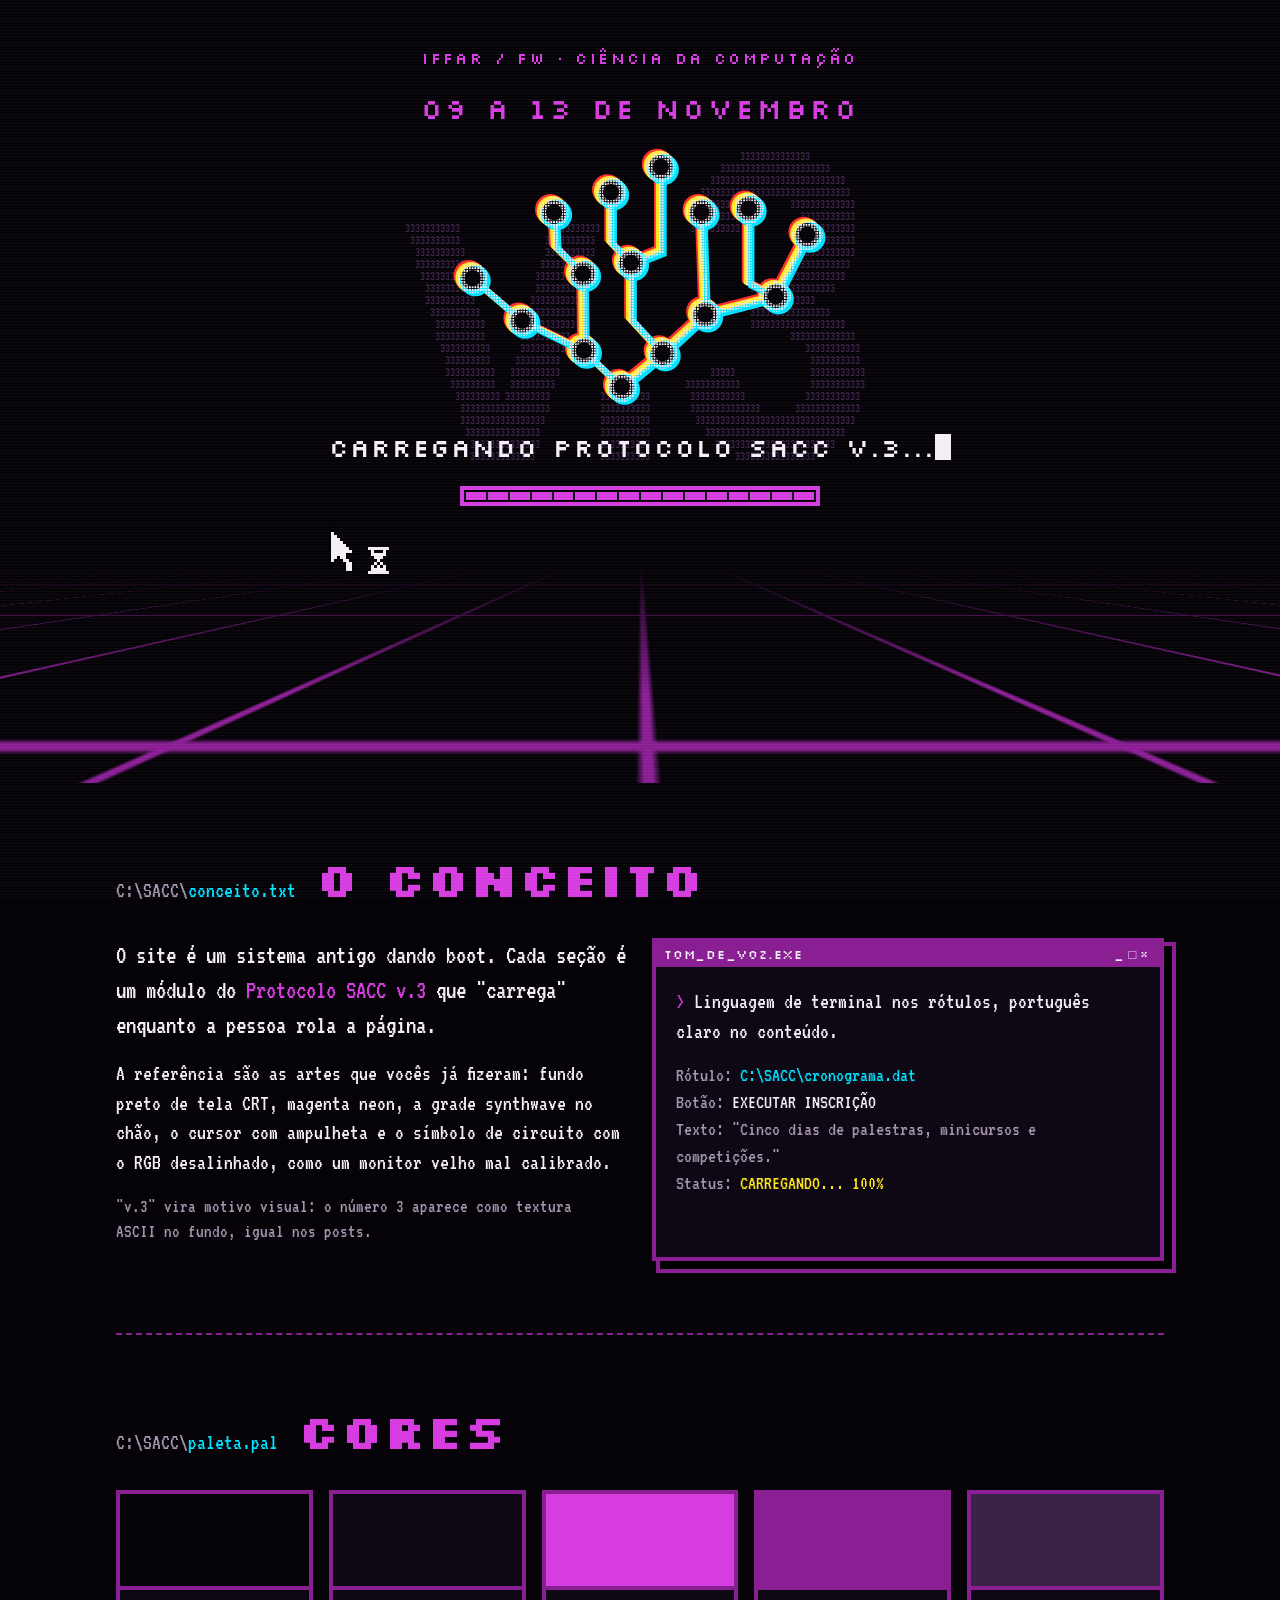
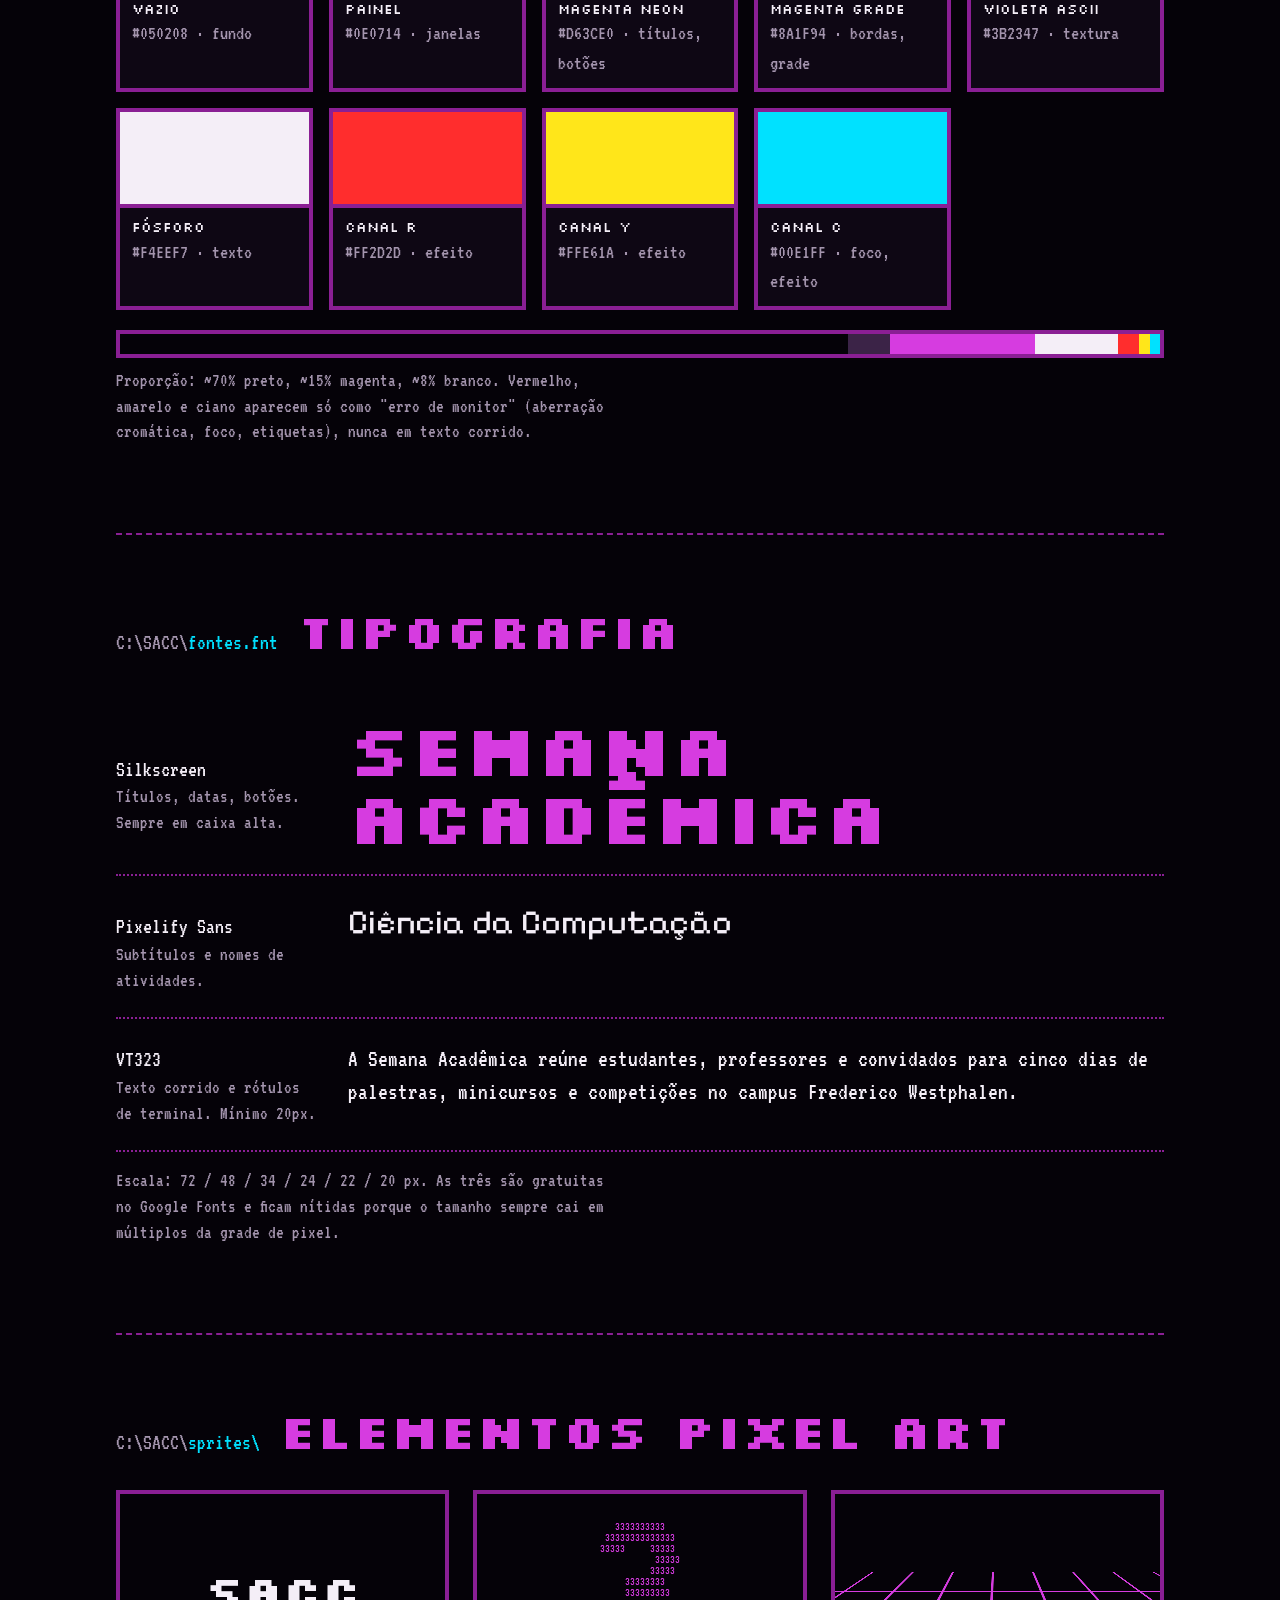
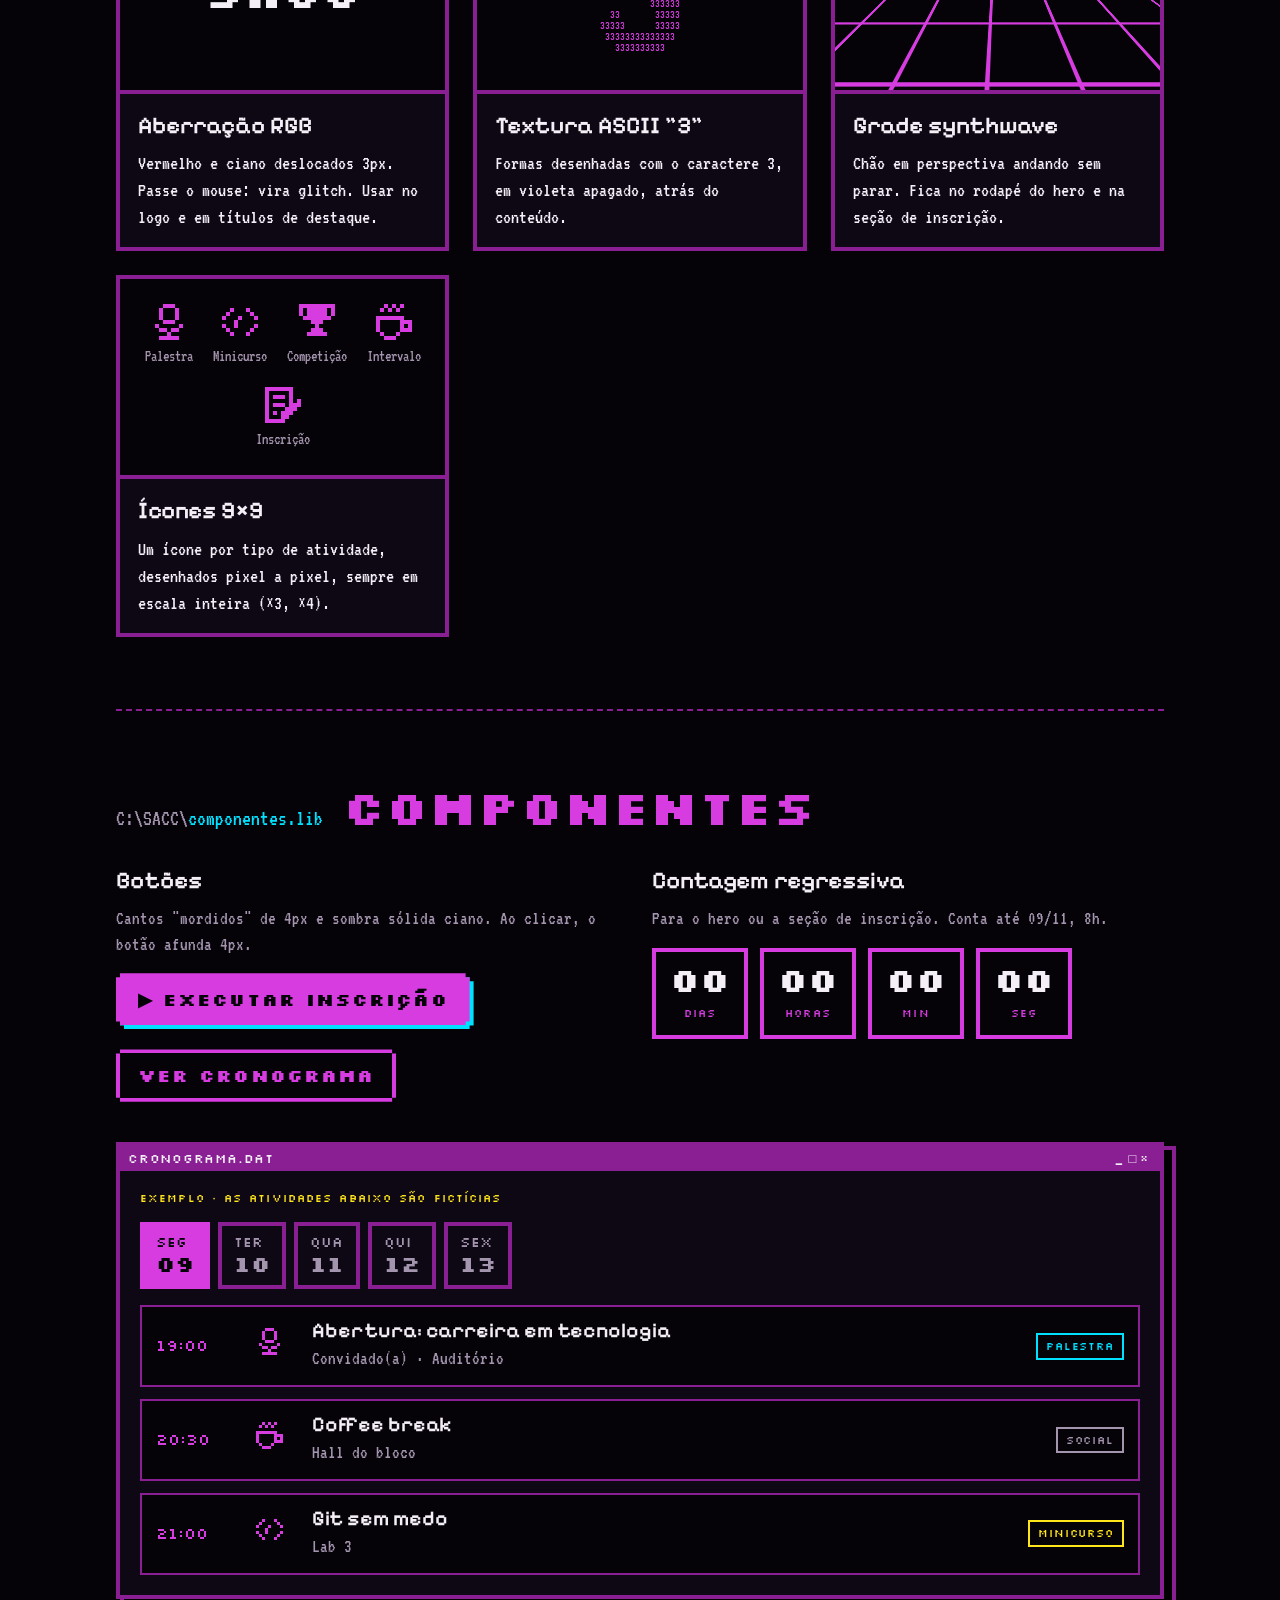
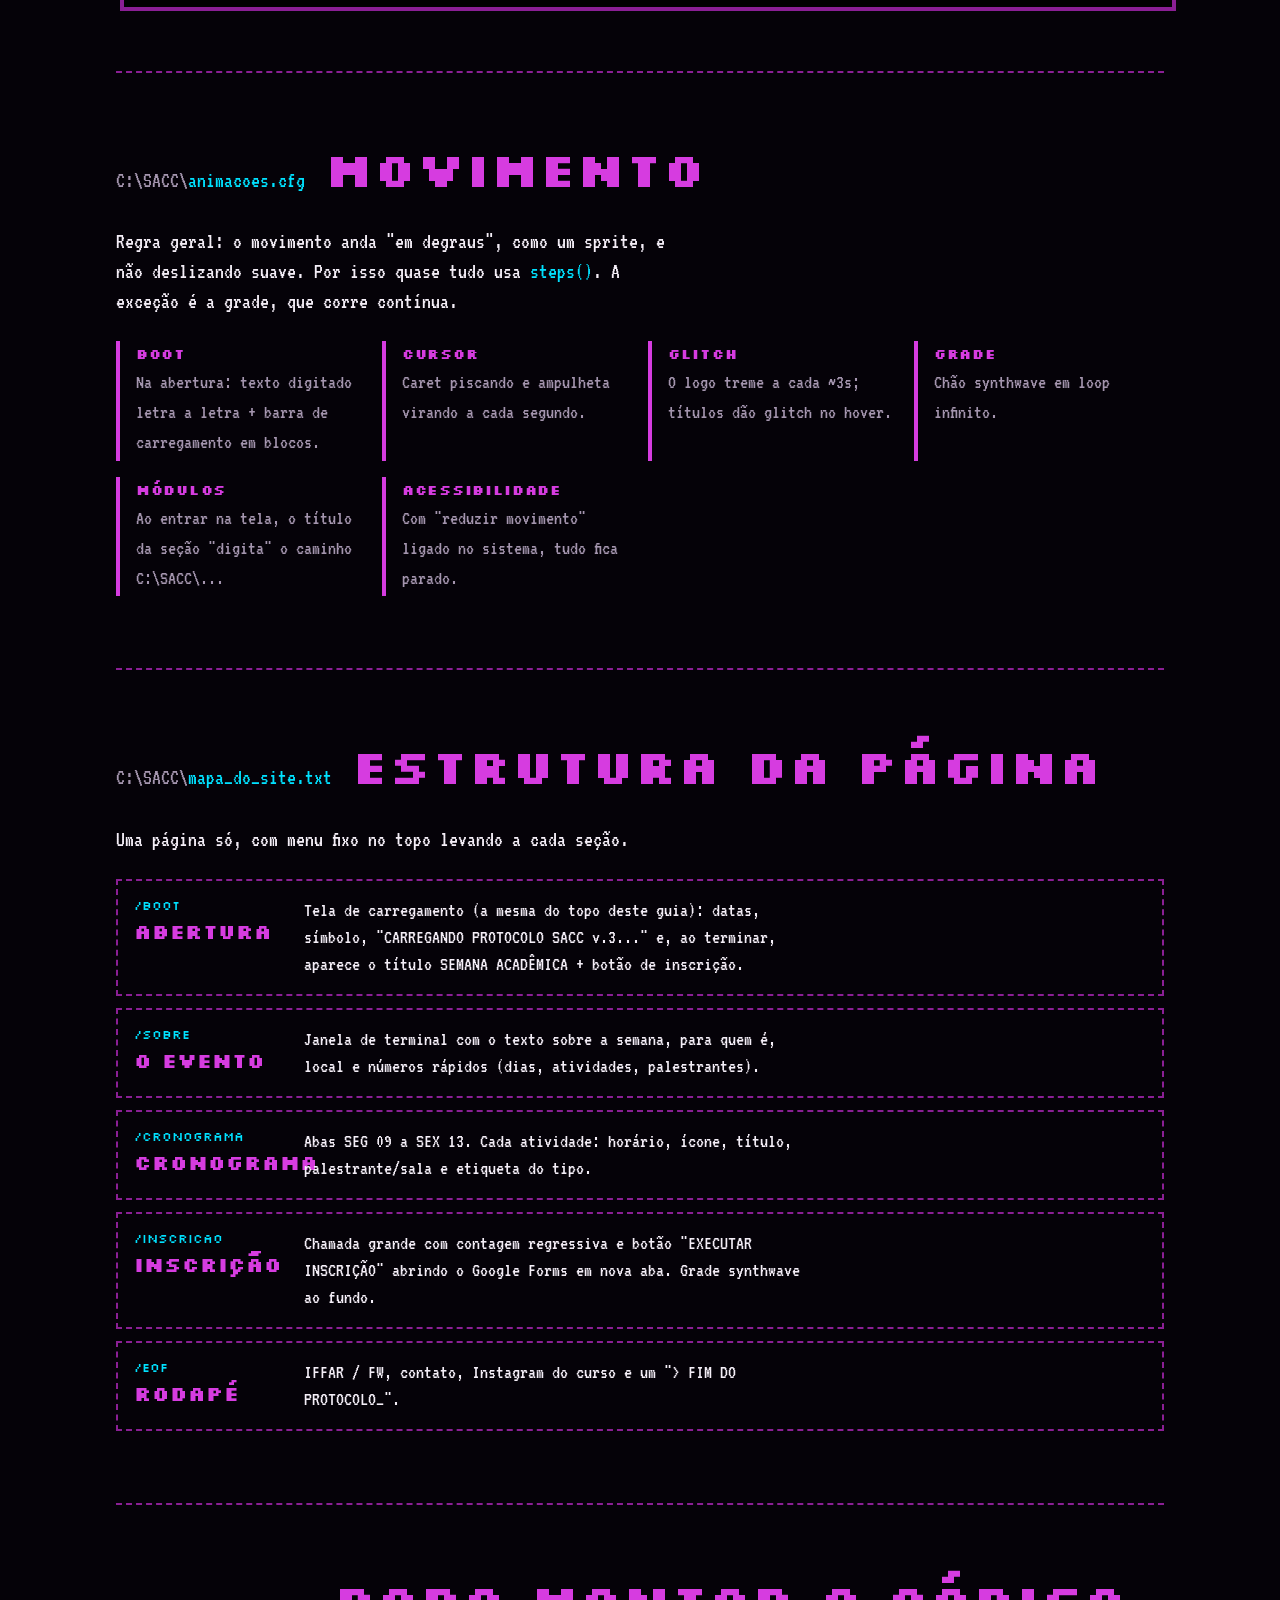
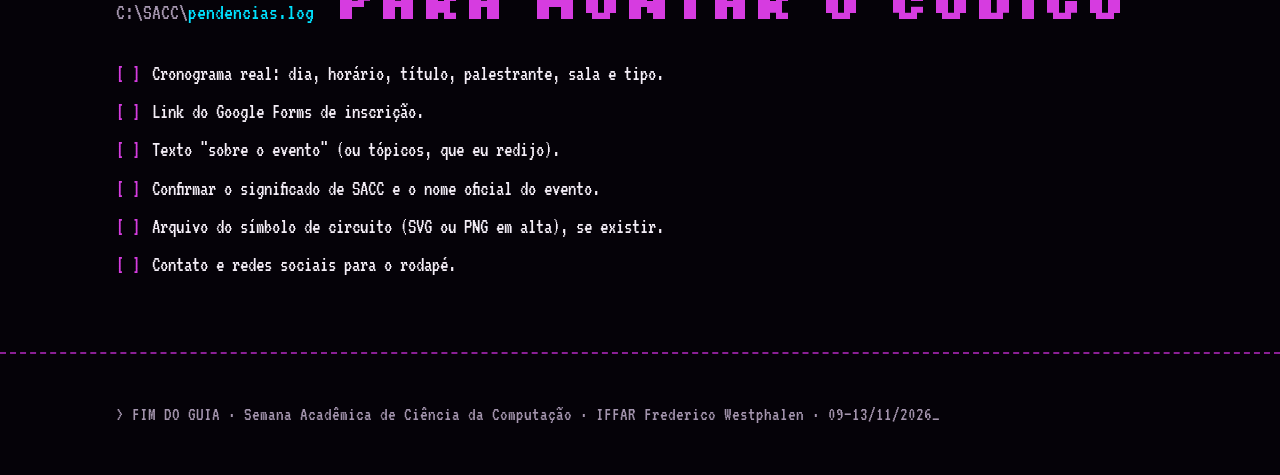
==== docs/identidade-visual.html @ bef2af43 "Adiciona guia de identidade visual e README" ====
<!doctype html>
<html lang="pt-BR">
<head>
<meta charset="utf-8">
<meta name="viewport" content="width=device-width, initial-scale=1, viewport-fit=cover">
<style>body{margin:0}</style>
<title>Identidade SACC v.3</title>
<meta name="claude:viewport-fit-sides" content="cover">
<link rel="preconnect" href="https://fonts.googleapis.com">
<link rel="preconnect" href="https://fonts.gstatic.com" crossorigin>
<link rel="stylesheet" href="https://fonts.googleapis.com/css2?family=Silkscreen:wght@400;700&family=Pixelify+Sans:wght@400;600&family=VT323&display=swap">
<style>
/* Layout: guia vertical em "módulos" de terminal; cada seção carrega como um arquivo do Protocolo SACC v.3. Tema único escuro (tela CRT). */
:root{
  --void:#050208;        /* fundo: preto com leve viés violeta */
  --panel:#0E0714;       /* superfície de janelas */
  --magenta:#D63CE0;     /* cor principal: títulos, datas, grade */
  --magenta-deep:#8A1F94;/* linhas da grade, bordas */
  --ascii:#3B2347;       /* textura de "3" ao fundo */
  --phosphor:#F4EEF7;    /* texto branco-fósforo */
  --muted:#A495AE;       /* texto secundário */
  --rgb-r:#FF2D2D; --rgb-y:#FFE61A; --rgb-c:#00E1FF; /* aberração cromática (só efeito, nunca texto) */
  --f-display:"Silkscreen", "Courier New", monospace;
  --f-sub:"Pixelify Sans", "Trebuchet MS", sans-serif;
  --f-body:"VT323", "Courier New", monospace;
  --px:4px;              /* unidade de pixel: todo espaçamento é múltiplo */
  color-scheme:dark;
}
*{box-sizing:border-box}
body{background:var(--void);color:var(--phosphor);font-family:var(--f-body);font-size:22px;line-height:1.35;overflow-x:hidden}
body::after{content:"";position:fixed;inset:0;pointer-events:none;z-index:50;
  background:repeating-linear-gradient(to bottom,rgba(255,255,255,.035) 0 1px,transparent 1px 3px)}
::selection{background:var(--magenta);color:var(--void)}
a{color:var(--magenta)}
:focus-visible{outline:var(--px) solid var(--rgb-c);outline-offset:var(--px)}
.wrap{max-width:1080px;margin:0 auto;padding-left:max(16px,env(safe-area-inset-left,0px));padding-right:max(16px,env(safe-area-inset-right,0px))}

/* ---------- HERO ---------- */
.hero{position:relative;overflow:hidden;min-height:620px;display:flex;flex-direction:column;align-items:center;justify-content:center;gap:20px;padding-block:48px 200px;text-align:center}
.ascii{position:absolute;inset:0;display:flex;align-items:center;justify-content:center;pointer-events:none;margin:0;
  font-family:var(--f-body);font-size:13px;line-height:12px;color:var(--ascii);white-space:pre;user-select:none;padding-bottom:120px}
.hero > *:not(.ascii):not(.grid){position:relative;z-index:2}
.eyebrow{font-family:var(--f-display);color:var(--magenta);letter-spacing:.12em;font-size:clamp(18px,3vw,28px);margin:0}
.where{font-family:var(--f-display);color:var(--magenta);font-size:16px;letter-spacing:.15em;margin:0}
.logo{width:min(380px,80vw);height:auto;overflow:visible}
.logo .c{animation:jitter 3.2s steps(1) infinite}
.loading{font-family:var(--f-display);font-size:clamp(16px,2.6vw,26px);letter-spacing:.04em;margin:0;min-height:1.4em}
.loading .caret{display:inline-block;width:.6em;height:1em;background:var(--phosphor);vertical-align:-.12em;animation:blink 1s steps(1) infinite}
.bar{width:min(360px,80vw);height:20px;border:var(--px) solid var(--magenta);padding:2px;display:flex;gap:2px}
.bar i{flex:1;background:var(--magenta);opacity:.15}
.bar i.on{opacity:1}
.cursor{position:absolute;right:22%;top:58%;z-index:3;display:flex;align-items:flex-end;gap:4px}
.cursor .hg{animation:flip 2s steps(1) infinite}
.grid{position:absolute;left:-50%;right:-50%;bottom:0;height:220px;z-index:1;perspective:260px;pointer-events:none;
  -webkit-mask:linear-gradient(to top,#000 40%,transparent);mask:linear-gradient(to top,#000 40%,transparent)}
.grid::before{content:"";position:absolute;inset:0 0 -60% 0;transform:rotateX(62deg);transform-origin:50% 0;
  background:
   linear-gradient(90deg,var(--magenta-deep) 2px,transparent 2px) 0 0/64px 64px,
   linear-gradient(0deg,var(--magenta-deep) 2px,transparent 2px) 0 0/64px 64px;
  animation:run 1.6s linear infinite}

@keyframes run{to{background-position:0 64px,0 64px}}
@keyframes blink{50%{opacity:0}}
@keyframes flip{50%{transform:rotate(180deg)}}
@keyframes jitter{0%,88%{transform:translate(0,0)}90%{transform:translate(-3px,1px)}93%{transform:translate(4px,-2px)}96%{transform:translate(-1px,0)}}

/* ---------- SEÇÕES ---------- */
section.mod{padding-block:72px;border-top:2px dashed var(--magenta-deep)}
.mod-head{display:flex;flex-wrap:wrap;align-items:baseline;gap:8px 20px;margin-bottom:32px}
.path{font-family:var(--f-body);color:var(--muted);font-size:22px}
.path b{color:var(--rgb-c);font-weight:400}
h2{font-family:var(--f-display);font-weight:700;color:var(--magenta);font-size:clamp(28px,5vw,48px);line-height:1;margin:0;text-wrap:balance;letter-spacing:.02em}
h3{font-family:var(--f-sub);font-weight:600;font-size:24px;margin:0 0 8px}
p{margin:0 0 16px;max-width:62ch}
.lead{font-size:26px;color:var(--phosphor)}
.small{font-size:19px;color:var(--muted)}
.cols{display:grid;grid-template-columns:repeat(auto-fit,minmax(min(100%,300px),1fr));gap:24px}
.cols > *{min-width:0}

/* janela pixel */
.win{background:var(--panel);border:var(--px) solid var(--magenta-deep);box-shadow:8px 8px 0 0 #000, 8px 8px 0 var(--px) var(--magenta-deep)}
.win-bar{display:flex;justify-content:space-between;align-items:center;gap:8px;background:var(--magenta-deep);color:var(--phosphor);
  font-family:var(--f-display);font-size:13px;padding:4px 8px;letter-spacing:.06em}
.win-bar span:last-child{letter-spacing:.3em}
.win-body{padding:20px}

/* paleta */
.swatches{display:grid;grid-template-columns:repeat(auto-fill,minmax(min(100%,190px),1fr));gap:16px}
.sw{border:var(--px) solid var(--magenta-deep);background:var(--panel)}
.sw .chip{height:96px;border-bottom:var(--px) solid var(--magenta-deep)}
.sw div:last-child{padding:10px 12px}
.sw b{display:block;font-family:var(--f-display);font-weight:400;font-size:14px}
.sw code{font-family:var(--f-body);font-size:20px;color:var(--muted)}
.ratio{display:flex;height:28px;margin-top:20px;border:var(--px) solid var(--magenta-deep)}

/* tipografia */
.type-row{display:grid;grid-template-columns:200px 1fr;gap:16px 32px;padding-block:24px;border-bottom:2px dotted var(--magenta-deep);align-items:baseline}
.type-row:last-child{border-bottom:0}
.type-row > div{min-width:0}
.type-meta{font-size:19px;color:var(--muted)}
.type-meta b{display:block;color:var(--phosphor);font-weight:400;font-size:22px}
.s-display{font-family:var(--f-display);font-weight:700;color:var(--magenta);font-size:clamp(34px,7vw,72px);line-height:.95;overflow-wrap:anywhere}
.s-sub{font-family:var(--f-sub);font-size:clamp(24px,3.4vw,34px)}
.s-body{font-family:var(--f-body);font-size:24px}

/* elementos */
.el-grid{display:grid;grid-template-columns:repeat(auto-fit,minmax(min(100%,300px),1fr));gap:24px}
.el{background:var(--panel);border:var(--px) solid var(--magenta-deep);display:flex;flex-direction:column;min-width:0}
.el .stage{height:200px;display:flex;align-items:center;justify-content:center;position:relative;overflow:hidden;border-bottom:var(--px) solid var(--magenta-deep);background:var(--void)}
.el .txt{padding:16px 18px}
.el .txt p{font-size:20px;margin:0}
.mini-grid{position:absolute;inset:0;perspective:180px;overflow:hidden}
.mini-grid::before{content:"";position:absolute;left:-50%;right:-50%;top:40%;bottom:-120%;transform:rotateX(60deg);transform-origin:50% 0;
  background:linear-gradient(90deg,var(--magenta) 2px,transparent 2px) 0 0/40px 40px,linear-gradient(0deg,var(--magenta) 2px,transparent 2px) 0 0/40px 40px;animation:run2 1.2s linear infinite}
@keyframes run2{to{background-position:0 40px,0 40px}}
.rgb-word{font-family:var(--f-display);font-weight:700;font-size:44px;position:relative;color:var(--phosphor)}
.rgb-word::before,.rgb-word::after{content:attr(data-t);position:absolute;inset:0;mix-blend-mode:screen}
.rgb-word::before{color:var(--rgb-r);transform:translate(-3px,-2px);z-index:-1}
.rgb-word::after{color:var(--rgb-c);transform:translate(3px,2px);z-index:-1}
.el:hover .rgb-word::before{animation:glitchA .3s steps(2) infinite}
.el:hover .rgb-word::after{animation:glitchB .3s steps(2) infinite}
@keyframes glitchA{50%{transform:translate(-7px,1px);clip-path:inset(20% 0 40% 0)}}
@keyframes glitchB{50%{transform:translate(6px,-2px);clip-path:inset(55% 0 10% 0)}}
.ascii-mini{font-family:var(--f-body);font-size:12px;line-height:11px;color:var(--magenta);white-space:pre;margin:0}
.icons{display:flex;flex-wrap:wrap;gap:20px;justify-content:center;align-items:center;padding:12px}
.icons figure{margin:0;display:flex;flex-direction:column;align-items:center;gap:6px;font-size:16px;color:var(--muted)}

/* componentes */
.btn-wrap{display:inline-block;text-decoration:none;filter:drop-shadow(4px 4px 0 var(--rgb-c));transition:filter .08s steps(1),transform .08s steps(1)}
.btn{display:inline-flex;align-items:center;gap:12px;background:var(--magenta);color:var(--void);font-family:var(--f-display);font-weight:700;font-size:18px;letter-spacing:.06em;padding:14px 22px;
  clip-path:polygon(0 4px,4px 4px,4px 0,calc(100% - 4px) 0,calc(100% - 4px) 4px,100% 4px,100% calc(100% - 4px),calc(100% - 4px) calc(100% - 4px),calc(100% - 4px) 100%,4px 100%,4px calc(100% - 4px),0 calc(100% - 4px))}
.btn-wrap:hover{filter:drop-shadow(4px 4px 0 var(--rgb-y))}
.btn-wrap:hover .btn{background:var(--phosphor)}
.btn-wrap:active{transform:translate(4px,4px);filter:none}
.btn-ghost .btn{background:transparent;color:var(--magenta);box-shadow:inset 0 0 0 var(--px) var(--magenta)}
.btn-ghost{filter:none}
.btn-ghost:hover .btn{background:var(--magenta);color:var(--void)}
.comp-row{display:flex;flex-wrap:wrap;gap:24px;align-items:center}

.tabs{display:flex;flex-wrap:wrap;gap:8px;margin-bottom:16px}
.tab{font-family:var(--f-display);font-size:14px;background:transparent;color:var(--muted);border:var(--px) solid var(--magenta-deep);padding:8px 12px;cursor:pointer;line-height:1.2;text-align:left}
.tab b{display:block;font-size:22px;color:inherit}
.tab[aria-selected="true"]{background:var(--magenta);border-color:var(--magenta);color:var(--void)}
.tab:hover:not([aria-selected="true"]){color:var(--phosphor);border-color:var(--magenta)}
.slots{display:flex;flex-direction:column;gap:12px}
.slot{display:grid;grid-template-columns:84px 40px 1fr auto;gap:16px;align-items:center;padding:12px 14px;border:2px solid var(--magenta-deep);background:var(--void)}
.slot time{font-family:var(--f-display);font-size:16px;color:var(--magenta);font-variant-numeric:tabular-nums}
.slot .t{min-width:0}
.slot .t b{display:block;font-family:var(--f-sub);font-weight:600;font-size:21px;line-height:1.15}
.slot .t span{font-size:19px;color:var(--muted)}
.tag{font-family:var(--f-display);font-size:11px;letter-spacing:.08em;padding:4px 8px;border:2px solid currentColor;white-space:nowrap}
.tag.pal{color:var(--rgb-c)} .tag.min{color:var(--rgb-y)} .tag.comp{color:var(--rgb-r)} .tag.soc{color:var(--muted)}
.example{font-family:var(--f-display);font-size:11px;color:var(--rgb-y);letter-spacing:.1em}

.count{display:flex;flex-wrap:wrap;gap:12px}
.count div{background:var(--void);border:var(--px) solid var(--magenta);padding:10px 14px;min-width:88px;text-align:center}
.count b{display:block;font-family:var(--f-display);font-size:34px;color:var(--phosphor);font-variant-numeric:tabular-nums;line-height:1}
.count span{font-family:var(--f-display);font-size:11px;color:var(--magenta);letter-spacing:.1em}

/* animações */
.motion{display:grid;grid-template-columns:repeat(auto-fit,minmax(min(100%,240px),1fr));gap:16px}
.motion li{list-style:none;border-left:var(--px) solid var(--magenta);padding:4px 0 4px 16px}
.motion li b{display:block;font-family:var(--f-display);font-size:14px;color:var(--magenta);letter-spacing:.05em;margin-bottom:4px}
.motion li span{font-size:20px;color:var(--muted)}
.motion{padding:0;margin:0}

/* wireframe */
.wire{display:flex;flex-direction:column;gap:12px}
.wire-row{display:grid;grid-template-columns:150px 1fr;gap:20px;border:2px dashed var(--magenta-deep);padding:16px;align-items:start}
.wire-row > div{min-width:0}
.wire-row .id{font-family:var(--f-display);font-size:13px;color:var(--rgb-c)}
.wire-row .id b{display:block;font-size:20px;color:var(--magenta);margin-top:4px}
.wire-row p{font-size:20px;margin:0}
.todo{display:grid;gap:10px;padding:0;margin:0}
.todo li{list-style:none;font-size:21px;display:flex;gap:12px}
.todo li::before{content:"[ ]";color:var(--magenta);flex:none}

footer{padding-block:48px;border-top:2px dashed var(--magenta-deep);font-size:19px;color:var(--muted)}

@media (max-width:640px){
  .type-row,.wire-row{grid-template-columns:1fr}
  .slot{grid-template-columns:70px 1fr;}
  .slot .ic{display:none}
  .slot .tag{grid-column:2;justify-self:start}
  .cursor{right:8%;top:62%}
  .hero{padding-block:40px 170px;min-height:560px}
}
@media (prefers-reduced-motion:reduce){
  *,*::before,*::after{animation:none!important;transition:none!important}
}
</style>

<!-- ============ HERO ============ -->
<header class="hero" aria-label="Demonstração da tela de abertura">
  <pre class="ascii" id="ascii" aria-hidden="true"></pre>
  <p class="where">IFFAR / FW · CIÊNCIA DA COMPUTAÇÃO</p>
  <p class="eyebrow">09 A 13 DE NOVEMBRO</p>
  <svg class="logo" id="logo" viewBox="330 350 420 290" role="img" aria-label="Símbolo de circuito em forma de árvore"></svg>
  <p class="loading"><span id="typed"></span><span class="caret"></span></p>
  <div class="bar" id="bar" aria-hidden="true"></div>
  <div class="cursor" aria-hidden="true"><span id="cur"></span><span class="hg" id="hg"></span></div>
  <div class="grid" aria-hidden="true"></div>
</header>

<main class="wrap">

<!-- ============ CONCEITO ============ -->
<section class="mod" id="conceito" style="border-top:0">
  <div class="mod-head"><span class="path">C:\SACC\<b>conceito.txt</b></span><h2>O conceito</h2></div>
  <div class="cols">
    <div>
      <p class="lead">O site é um sistema antigo dando boot. Cada seção é um módulo do <b style="color:var(--magenta);font-weight:400">Protocolo SACC v.3</b> que "carrega" enquanto a pessoa rola a página.</p>
      <p>A referência são as artes que vocês já fizeram: fundo preto de tela CRT, magenta neon, a grade synthwave no chão, o cursor com ampulheta e o símbolo de circuito com o RGB desalinhado, como um monitor velho mal calibrado.</p>
      <p class="small">"v.3" vira motivo visual: o número 3 aparece como textura ASCII no fundo, igual nos posts.</p>
    </div>
    <div class="win">
      <div class="win-bar"><span>TOM_DE_VOZ.EXE</span><span>_□×</span></div>
      <div class="win-body">
        <p><b style="color:var(--magenta);font-weight:400">&gt;</b> Linguagem de terminal nos rótulos, português claro no conteúdo.</p>
        <p style="font-size:20px;color:var(--muted);margin:0">Rótulo: <span style="color:var(--rgb-c)">C:\SACC\cronograma.dat</span><br>
        Botão: <span style="color:var(--phosphor)">EXECUTAR INSCRIÇÃO</span><br>
        Texto: "Cinco dias de palestras, minicursos e competições."<br>
        Status: <span style="color:var(--rgb-y)">CARREGANDO... 100%</span></p>
      </div>
    </div>
  </div>
</section>

<!-- ============ CORES ============ -->
<section class="mod" id="cores">
  <div class="mod-head"><span class="path">C:\SACC\<b>paleta.pal</b></span><h2>Cores</h2></div>
  <div class="swatches" id="swatches"></div>
  <div class="ratio" aria-label="Proporção de uso das cores">
    <div style="flex:70;background:var(--void)"></div>
    <div style="flex:4;background:var(--ascii)"></div>
    <div style="flex:14;background:var(--magenta)"></div>
    <div style="flex:8;background:var(--phosphor)"></div>
    <div style="flex:2;background:var(--rgb-r)"></div><div style="flex:1;background:var(--rgb-y)"></div><div style="flex:1;background:var(--rgb-c)"></div>
  </div>
  <p class="small" style="margin-top:10px">Proporção: ~70% preto, ~15% magenta, ~8% branco. Vermelho, amarelo e ciano aparecem só como "erro de monitor" (aberração cromática, foco, etiquetas), nunca em texto corrido.</p>
</section>

<!-- ============ TIPOGRAFIA ============ -->
<section class="mod" id="tipografia">
  <div class="mod-head"><span class="path">C:\SACC\<b>fontes.fnt</b></span><h2>Tipografia</h2></div>
  <div class="type-row">
    <div class="type-meta"><b>Silkscreen</b>Títulos, datas, botões. Sempre em caixa alta.</div>
    <div class="s-display">SEMANA ACADÊMICA</div>
  </div>
  <div class="type-row">
    <div class="type-meta"><b>Pixelify Sans</b>Subtítulos e nomes de atividades.</div>
    <div class="s-sub">Ciência da Computação</div>
  </div>
  <div class="type-row">
    <div class="type-meta"><b>VT323</b>Texto corrido e rótulos de terminal. Mínimo 20px.</div>
    <div class="s-body">A Semana Acadêmica reúne estudantes, professores e convidados para cinco dias de palestras, minicursos e competições no campus Frederico Westphalen.</div>
  </div>
  <p class="small" style="margin-top:16px">Escala: 72 / 48 / 34 / 24 / 22 / 20 px. As três são gratuitas no Google Fonts e ficam nítidas porque o tamanho sempre cai em múltiplos da grade de pixel.</p>
</section>

<!-- ============ ELEMENTOS PIXEL ART ============ -->
<section class="mod" id="elementos">
  <div class="mod-head"><span class="path">C:\SACC\<b>sprites\</b></span><h2>Elementos pixel art</h2></div>
  <div class="el-grid">
    <div class="el">
      <div class="stage"><span class="rgb-word" data-t="SACC">SACC</span></div>
      <div class="txt"><h3>Aberração RGB</h3><p>Vermelho e ciano deslocados 3px. Passe o mouse: vira glitch. Usar no logo e em títulos de destaque.</p></div>
    </div>
    <div class="el">
      <div class="stage"><pre class="ascii-mini" id="ascii-mini" aria-hidden="true"></pre></div>
      <div class="txt"><h3>Textura ASCII "3"</h3><p>Formas desenhadas com o caractere 3, em violeta apagado, atrás do conteúdo.</p></div>
    </div>
    <div class="el">
      <div class="stage"><div class="mini-grid"></div></div>
      <div class="txt"><h3>Grade synthwave</h3><p>Chão em perspectiva andando sem parar. Fica no rodapé do hero e na seção de inscrição.</p></div>
    </div>
    <div class="el">
      <div class="stage"><div class="icons" id="icons"></div></div>
      <div class="txt"><h3>Ícones 9×9</h3><p>Um ícone por tipo de atividade, desenhados pixel a pixel, sempre em escala inteira (×3, ×4).</p></div>
    </div>
  </div>
</section>

<!-- ============ COMPONENTES ============ -->
<section class="mod" id="componentes">
  <div class="mod-head"><span class="path">C:\SACC\<b>componentes.lib</b></span><h2>Componentes</h2></div>

  <div class="cols" style="margin-bottom:40px">
    <div>
      <h3>Botões</h3>
      <p class="small">Cantos "mordidos" de 4px e sombra sólida ciano. Ao clicar, o botão afunda 4px.</p>
      <div class="comp-row">
        <a class="btn-wrap" href="#componentes"><span class="btn">▶ EXECUTAR INSCRIÇÃO</span></a>
        <a class="btn-wrap btn-ghost" href="#componentes"><span class="btn">VER CRONOGRAMA</span></a>
      </div>
    </div>
    <div>
      <h3>Contagem regressiva</h3>
      <p class="small">Para o hero ou a seção de inscrição. Conta até 09/11, 8h.</p>
      <div class="count" id="count" aria-live="off">
        <div><b id="cd-d">--</b><span>DIAS</span></div>
        <div><b id="cd-h">--</b><span>HORAS</span></div>
        <div><b id="cd-m">--</b><span>MIN</span></div>
        <div><b id="cd-s">--</b><span>SEG</span></div>
      </div>
    </div>
  </div>

  <div class="win">
    <div class="win-bar"><span>CRONOGRAMA.DAT</span><span>_□×</span></div>
    <div class="win-body">
      <p class="example">EXEMPLO · AS ATIVIDADES ABAIXO SÃO FICTÍCIAS</p>
      <div class="tabs" role="tablist" id="tabs"></div>
      <div class="slots" id="slots" role="tabpanel"></div>
    </div>
  </div>
</section>

<!-- ============ MOVIMENTO ============ -->
<section class="mod" id="movimento">
  <div class="mod-head"><span class="path">C:\SACC\<b>animacoes.cfg</b></span><h2>Movimento</h2></div>
  <p>Regra geral: o movimento anda "em degraus", como um sprite, e não deslizando suave. Por isso quase tudo usa <span style="color:var(--rgb-c)">steps()</span>. A exceção é a grade, que corre contínua.</p>
  <ul class="motion" style="margin-top:24px">
    <li><b>BOOT</b><span>Na abertura: texto digitado letra a letra + barra de carregamento em blocos.</span></li>
    <li><b>CURSOR</b><span>Caret piscando e ampulheta virando a cada segundo.</span></li>
    <li><b>GLITCH</b><span>O logo treme a cada ~3s; títulos dão glitch no hover.</span></li>
    <li><b>GRADE</b><span>Chão synthwave em loop infinito.</span></li>
    <li><b>MÓDULOS</b><span>Ao entrar na tela, o título da seção "digita" o caminho C:\SACC\...</span></li>
    <li><b>ACESSIBILIDADE</b><span>Com "reduzir movimento" ligado no sistema, tudo fica parado.</span></li>
  </ul>
</section>

<!-- ============ ESTRUTURA ============ -->
<section class="mod" id="estrutura">
  <div class="mod-head"><span class="path">C:\SACC\<b>mapa_do_site.txt</b></span><h2>Estrutura da página</h2></div>
  <p>Uma página só, com menu fixo no topo levando a cada seção.</p>
  <div class="wire" style="margin-top:24px">
    <div class="wire-row"><div class="id">/boot<b>Abertura</b></div><div><p>Tela de carregamento (a mesma do topo deste guia): datas, símbolo, "CARREGANDO PROTOCOLO SACC v.3..." e, ao terminar, aparece o título SEMANA ACADÊMICA + botão de inscrição.</p></div></div>
    <div class="wire-row"><div class="id">/sobre<b>O evento</b></div><div><p>Janela de terminal com o texto sobre a semana, para quem é, local e números rápidos (dias, atividades, palestrantes).</p></div></div>
    <div class="wire-row"><div class="id">/cronograma<b>Cronograma</b></div><div><p>Abas SEG 09 a SEX 13. Cada atividade: horário, ícone, título, palestrante/sala e etiqueta do tipo.</p></div></div>
    <div class="wire-row"><div class="id">/inscricao<b>Inscrição</b></div><div><p>Chamada grande com contagem regressiva e botão "EXECUTAR INSCRIÇÃO" abrindo o Google Forms em nova aba. Grade synthwave ao fundo.</p></div></div>
    <div class="wire-row"><div class="id">/eof<b>Rodapé</b></div><div><p>IFFAR / FW, contato, Instagram do curso e um "&gt; FIM DO PROTOCOLO_".</p></div></div>
  </div>
</section>

<!-- ============ PENDÊNCIAS ============ -->
<section class="mod" id="pendencias">
  <div class="mod-head"><span class="path">C:\SACC\<b>pendencias.log</b></span><h2>Para montar o código</h2></div>
  <ul class="todo">
    <li>Cronograma real: dia, horário, título, palestrante, sala e tipo.</li>
    <li>Link do Google Forms de inscrição.</li>
    <li>Texto "sobre o evento" (ou tópicos, que eu redijo).</li>
    <li>Confirmar o significado de SACC e o nome oficial do evento.</li>
    <li>Arquivo do símbolo de circuito (SVG ou PNG em alta), se existir.</li>
    <li>Contato e redes sociais para o rodapé.</li>
  </ul>
</section>
</main>

<footer><div class="wrap">&gt; FIM DO GUIA · Semana Acadêmica de Ciência da Computação · IFFAR Frederico Westphalen · 09–13/11/2026<span style="animation:blink 1s steps(1) infinite">_</span></div></footer>

<script>
(function(){
  const $ = id => document.getElementById(id);
  const css = getComputedStyle(document.documentElement);
  const v = n => css.getPropertyValue(n).trim();

  // ---- sprites ----
  function sprite(rows, map, s){
    const h=rows.length, w=Math.max(...rows.map(r=>r.length));
    let r='';
    rows.forEach((row,y)=>[...row].forEach((ch,x)=>{ if(map[ch]) r+=`<rect x="${x}" y="${y}" width="1" height="1" fill="${map[ch]}"/>`; }));
    return `<svg width="${w*s}" height="${h*s}" viewBox="0 0 ${w} ${h}" shape-rendering="crispEdges" aria-hidden="true">${r}</svg>`;
  }
  const W=v('--phosphor'), M=v('--magenta');
  $('cur').innerHTML = sprite([
    "X...........","XX..........","XWX.........","XWWX........","XWWWX.......","XWWWWX......","XWWWWWX.....","XWWWWWWX....",
    "XWWWWWWWX...","XWWWWWXXXX..","XWWXWWX.....","XWX.XWWX....","XX...XWWX...","X....XWWX...",".....XWWX...","......XX...."],
    {X:'#000',W:W},3);
  $('hg').innerHTML = sprite(["XXXXXXX",".X...X.",".XWWWX.","..XWX..","...X...","..X.X..",".X.W.X.",".XWWWX.","XXXXXXX"],{X:W,W:W},3);

  const ICONS = {
    Palestra:["...XXX...","..X...X..","..X...X..","..X...X..","...XXX...",".X.....X.","..XX.XX..","....X....","..XXXXX.."],
    Minicurso:[".........","..X...X..",".X.....X.","X...X...X","...X.....","X..X....X",".X.....X.","..X...X..","........."],
    Competição:["XXXXXXXXX","X.XXXXX.X","X.XXXXX.X",".XXXXXXX.","...XXX...","....X....","...XXX...","..XXXXX..","........."],
    Intervalo:["..X.X.X..",".X.X.X...",".........","XXXXXXX..","X.....XXX","X.....X.X","X.....XXX",".X...X...","..XXX...."],
    Inscrição:["XXXXXXX..","X.....X..","X.XXX.X..","X.....X.X","X.XXX.XXX","X....XXX.","X.X.XXX..","X...XX...","XXXXX...."]
  };
  $('icons').innerHTML = Object.entries(ICONS).map(([k,r])=>`<figure>${sprite(r,{X:M},4)}<figcaption>${k}</figcaption></figure>`).join('');

  // ---- logo de circuito com RGB ----
  const paths = [
    "M520 615 L478 575 L410 542 L355 495",
    "M478 575 L477 490 L447 460 L445 422",
    "M520 615 L565 578 L612 535 L690 515 L725 447",
    "M565 578 L530 540 L530 478 L508 455 L508 400",
    "M530 478 L563 465 L563 372",
    "M612 535 L608 422",
    "M690 515 L660 500 L660 418"
  ];
  const nodes=[[520,615],[478,575],[565,578],[612,535],[690,515],[410,542],[355,495],[477,490],[530,478],[445,422],[508,400],[563,372],[608,422],[660,418],[725,447]];
  function layer(col,dx,dy,cls){
    return `<g transform="translate(${dx} ${dy})" class="${cls||''}" fill="none" stroke="${col}" stroke-width="7" stroke-linejoin="miter">`+
      paths.map(d=>`<path d="${d}"/>`).join('')+
      nodes.map(([x,y])=>`<circle cx="${x}" cy="${y}" r="13" fill="var(--void)" stroke-width="8"/>`).join('')+`</g>`;
  }
  $('logo').innerHTML =
    `<defs><pattern id="dots" width="3" height="3" patternUnits="userSpaceOnUse"><rect width="2" height="2" fill="${W}"/></pattern></defs>`+
    `<g class="c">`+layer(v('--rgb-r'),-4,-3)+layer(v('--rgb-y'),-2,-1)+layer(v('--rgb-c'),3,3)+layer('url(#dots)',0,0)+`</g>`;

  // ---- ASCII "3" ----
  function asciiShape(text, cols, rows, fontPx){
    const c=document.createElement('canvas'); c.width=cols; c.height=rows;
    const x=c.getContext('2d'); x.fillStyle='#fff'; x.textAlign='center'; x.textBaseline='middle';
    x.setTransform(2,0,0,1,0,0);
    x.font=`900 ${fontPx}px Arial, sans-serif`; x.fillText(text, cols/4, rows/2+1);
    const d=x.getImageData(0,0,cols,rows).data; let out='';
    for(let y=0;y<rows;y++){ for(let i=0;i<cols;i++){ out += d[(y*cols+i)*4+3]>110 ? '3' : ' '; } out+='\n'; }
    return out;
  }
  // caracteres são ~2x mais altos que largos: o canvas é esticado na horizontal
  $('ascii').textContent = asciiShape('v.3', 120, 38, 36);
  $('ascii-mini').textContent = asciiShape('3', 34, 15, 17);

  // ---- boot: digitação + barra ----
  const msg='CARREGANDO PROTOCOLO SACC v.3...';
  const bar=$('bar'); for(let i=0;i<16;i++) bar.appendChild(document.createElement('i'));
  const reduce = matchMedia('(prefers-reduced-motion: reduce)').matches;
  if(reduce){ $('typed').textContent=msg; [...bar.children].forEach(b=>b.classList.add('on')); }
  else {
    let n=0;
    (function tick(){
      n++; $('typed').textContent=msg.slice(0,Math.min(n,msg.length));
      const on=Math.round(Math.min(n/msg.length,1)*16);
      [...bar.children].forEach((b,i)=>b.classList.toggle('on',i<on));
      if(n < msg.length+25) setTimeout(tick, 70); else { n=0; setTimeout(tick,600); }
    })();
  }

  // ---- paleta ----
  const SW=[['--void','Vazio','fundo'],['--panel','Painel','janelas'],['--magenta','Magenta neon','títulos, botões'],['--magenta-deep','Magenta grade','bordas, grade'],
            ['--ascii','Violeta ASCII','textura'],['--phosphor','Fósforo','texto'],['--rgb-r','Canal R','efeito'],['--rgb-y','Canal Y','efeito'],['--rgb-c','Canal C','foco, efeito']];
  $('swatches').innerHTML = SW.map(([t,n,u])=>`<div class="sw"><div class="chip" style="background:var(${t})"></div><div><b>${n}</b><code>${v(t)} · ${u}</code></div></div>`).join('');

  // ---- cronograma de exemplo ----
  const DAYS=[['SEG','09'],['TER','10'],['QUA','11'],['QUI','12'],['SEX','13']];
  const SAMPLE=[
    [['19:00','Palestra','Abertura: carreira em tecnologia','Convidado(a) · Auditório','pal'],['20:30','Intervalo','Coffee break','Hall do bloco','soc'],['21:00','Minicurso','Git sem medo','Lab 3','min']],
    [['19:00','Minicurso','Introdução a pixel art para jogos','Lab 1','min'],['21:00','Palestra','IA no dia a dia do dev','Auditório','pal']],
    [['14:00','Competição','Maratona de programação','Labs 1–3','comp'],['19:30','Palestra','Segurança da informação','Auditório','pal']],
    [['19:00','Minicurso','Do Figma ao código','Lab 2','min'],['21:00','Competição','Quiz retrô','Auditório','comp']],
    [['19:00','Palestra','Egressos: onde estão agora','Auditório','pal'],['21:00','Intervalo','Encerramento + premiação','Hall do bloco','soc']]
  ];
  const TAGN={pal:'PALESTRA',min:'MINICURSO',comp:'COMPETIÇÃO',soc:'SOCIAL'};
  const tabs=$('tabs');
  function show(i){
    [...tabs.children].forEach((t,j)=>t.setAttribute('aria-selected', j===i));
    $('slots').innerHTML = SAMPLE[i].map(([h,ic,t,s,k])=>`<div class="slot"><time>${h}</time><span class="ic">${sprite(ICONS[ic],{X:M},3)}</span><div class="t"><b>${t}</b><span>${s}</span></div><span class="tag ${k}">${TAGN[k]}</span></div>`).join('');
  }
  DAYS.forEach(([d,n],i)=>{
    const b=document.createElement('button'); b.className='tab'; b.id='tab-'+i; b.setAttribute('role','tab');
    b.innerHTML=`${d}<b>${n}</b>`; b.onclick=()=>show(i); tabs.appendChild(b);
  });
  show(0);

  // ---- contagem regressiva ----
  const target=new Date('2026-11-09T08:00:00-03:00').getTime();
  const pad=n=>String(n).padStart(2,'0');
  function cd(){
    let s=Math.max(0,Math.floor((target-Date.now())/1000));
    $('cd-d').textContent=pad(Math.floor(s/86400)); s%=86400;
    $('cd-h').textContent=pad(Math.floor(s/3600)); s%=3600;
    $('cd-m').textContent=pad(Math.floor(s/60)); $('cd-s').textContent=pad(s%60);
  }
  cd(); setInterval(cd,1000);
})();
</script>

</html>
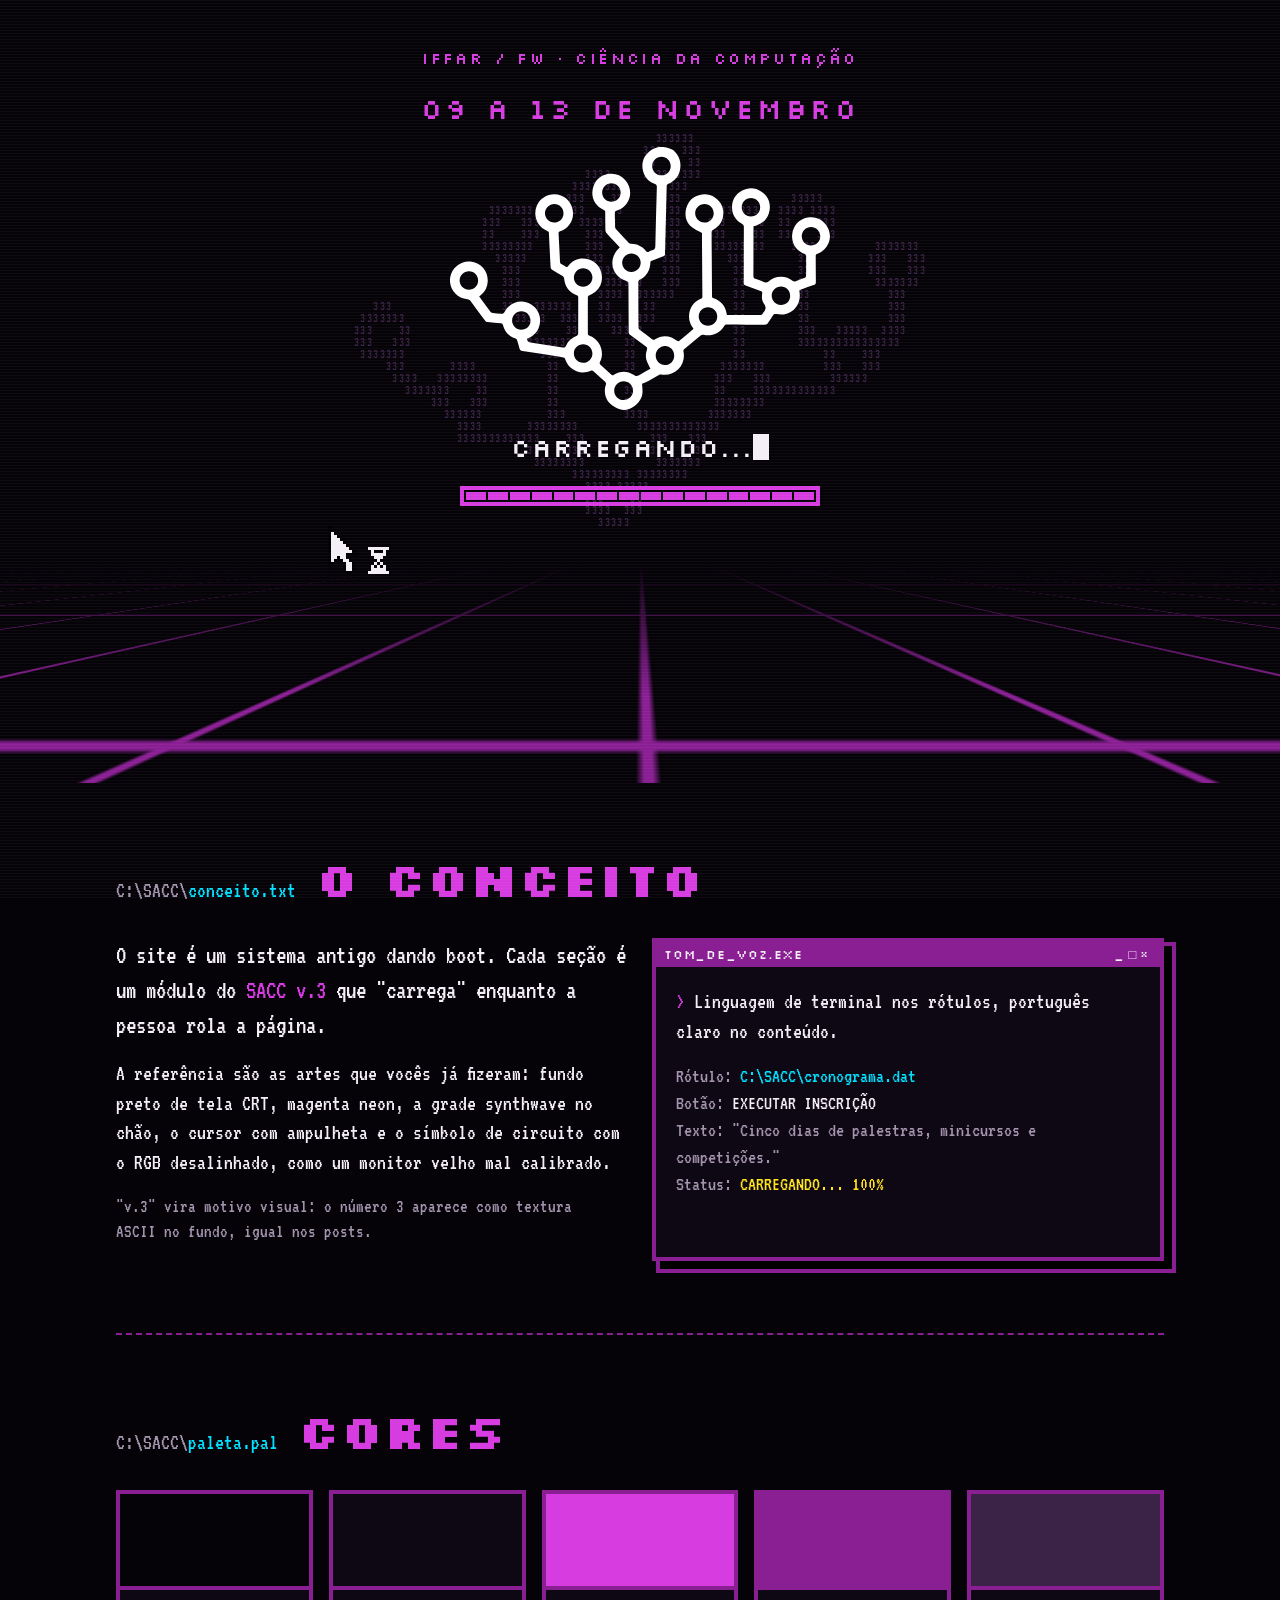
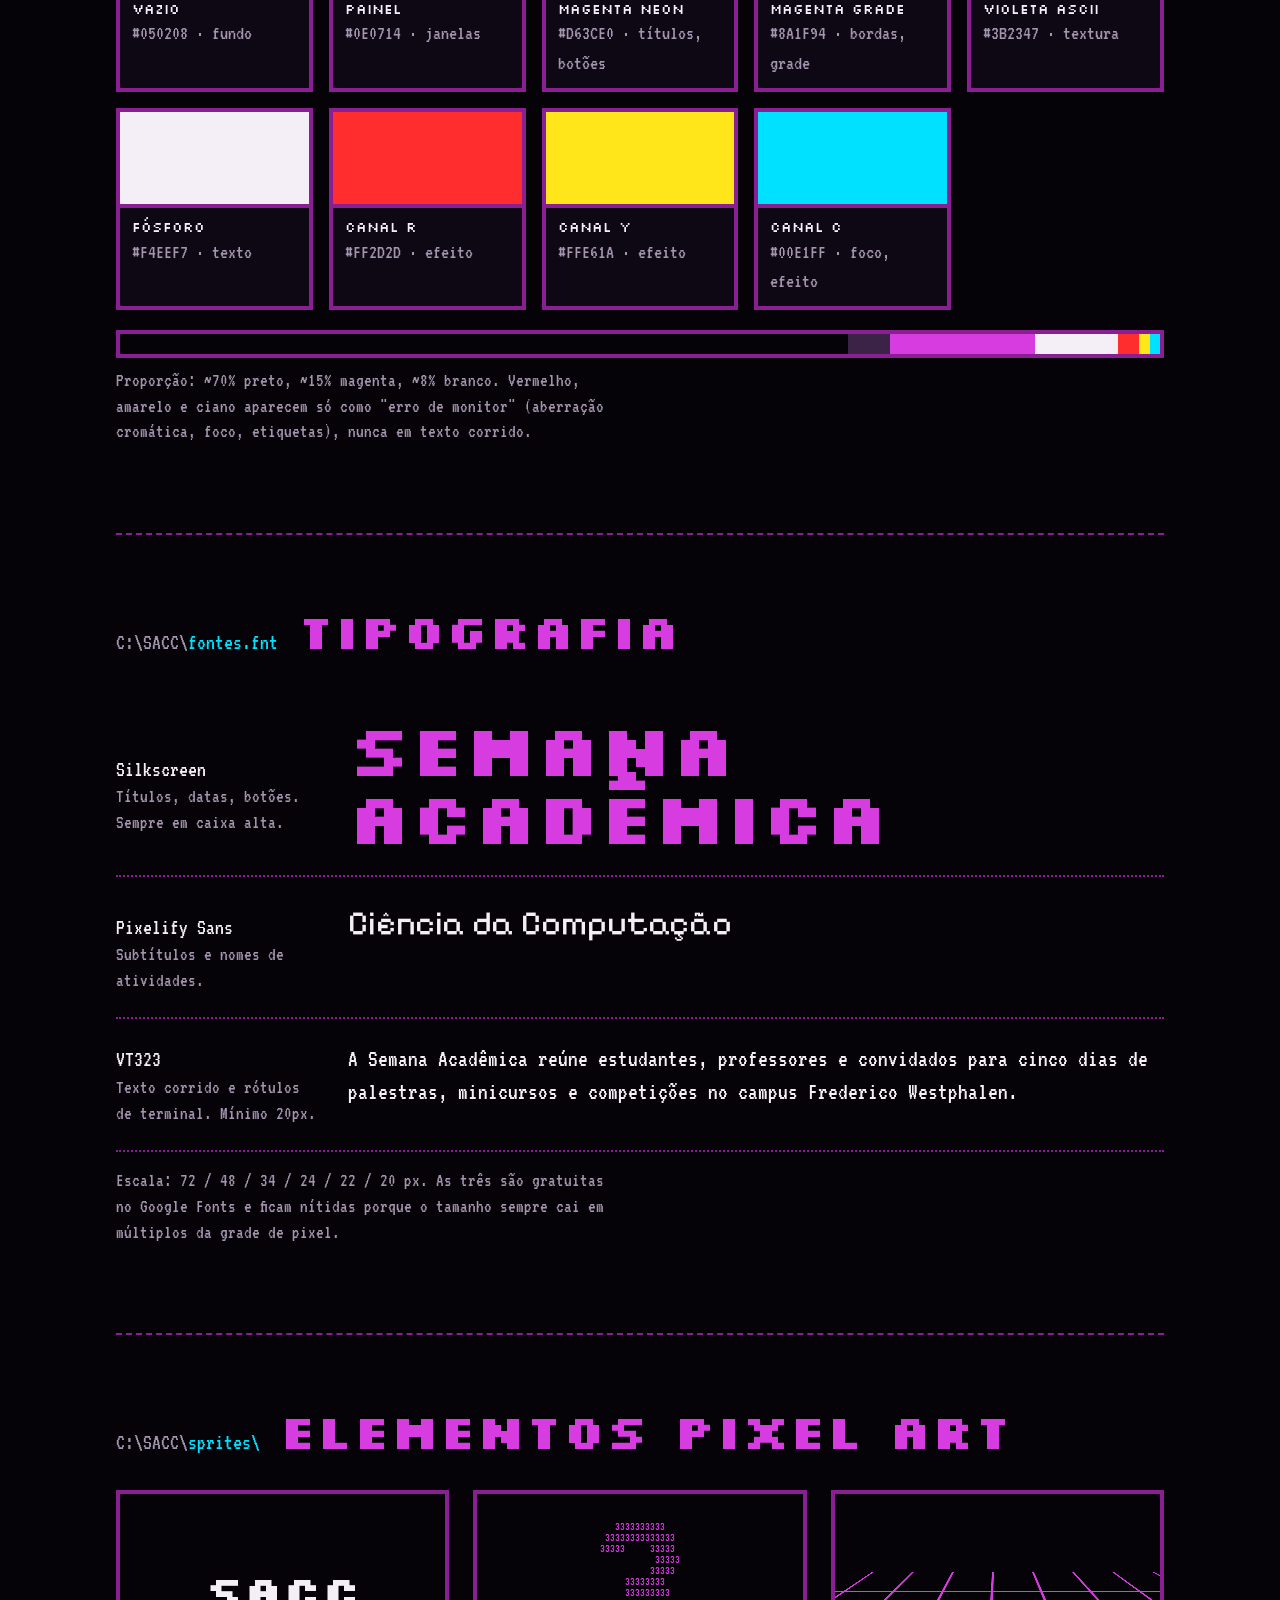
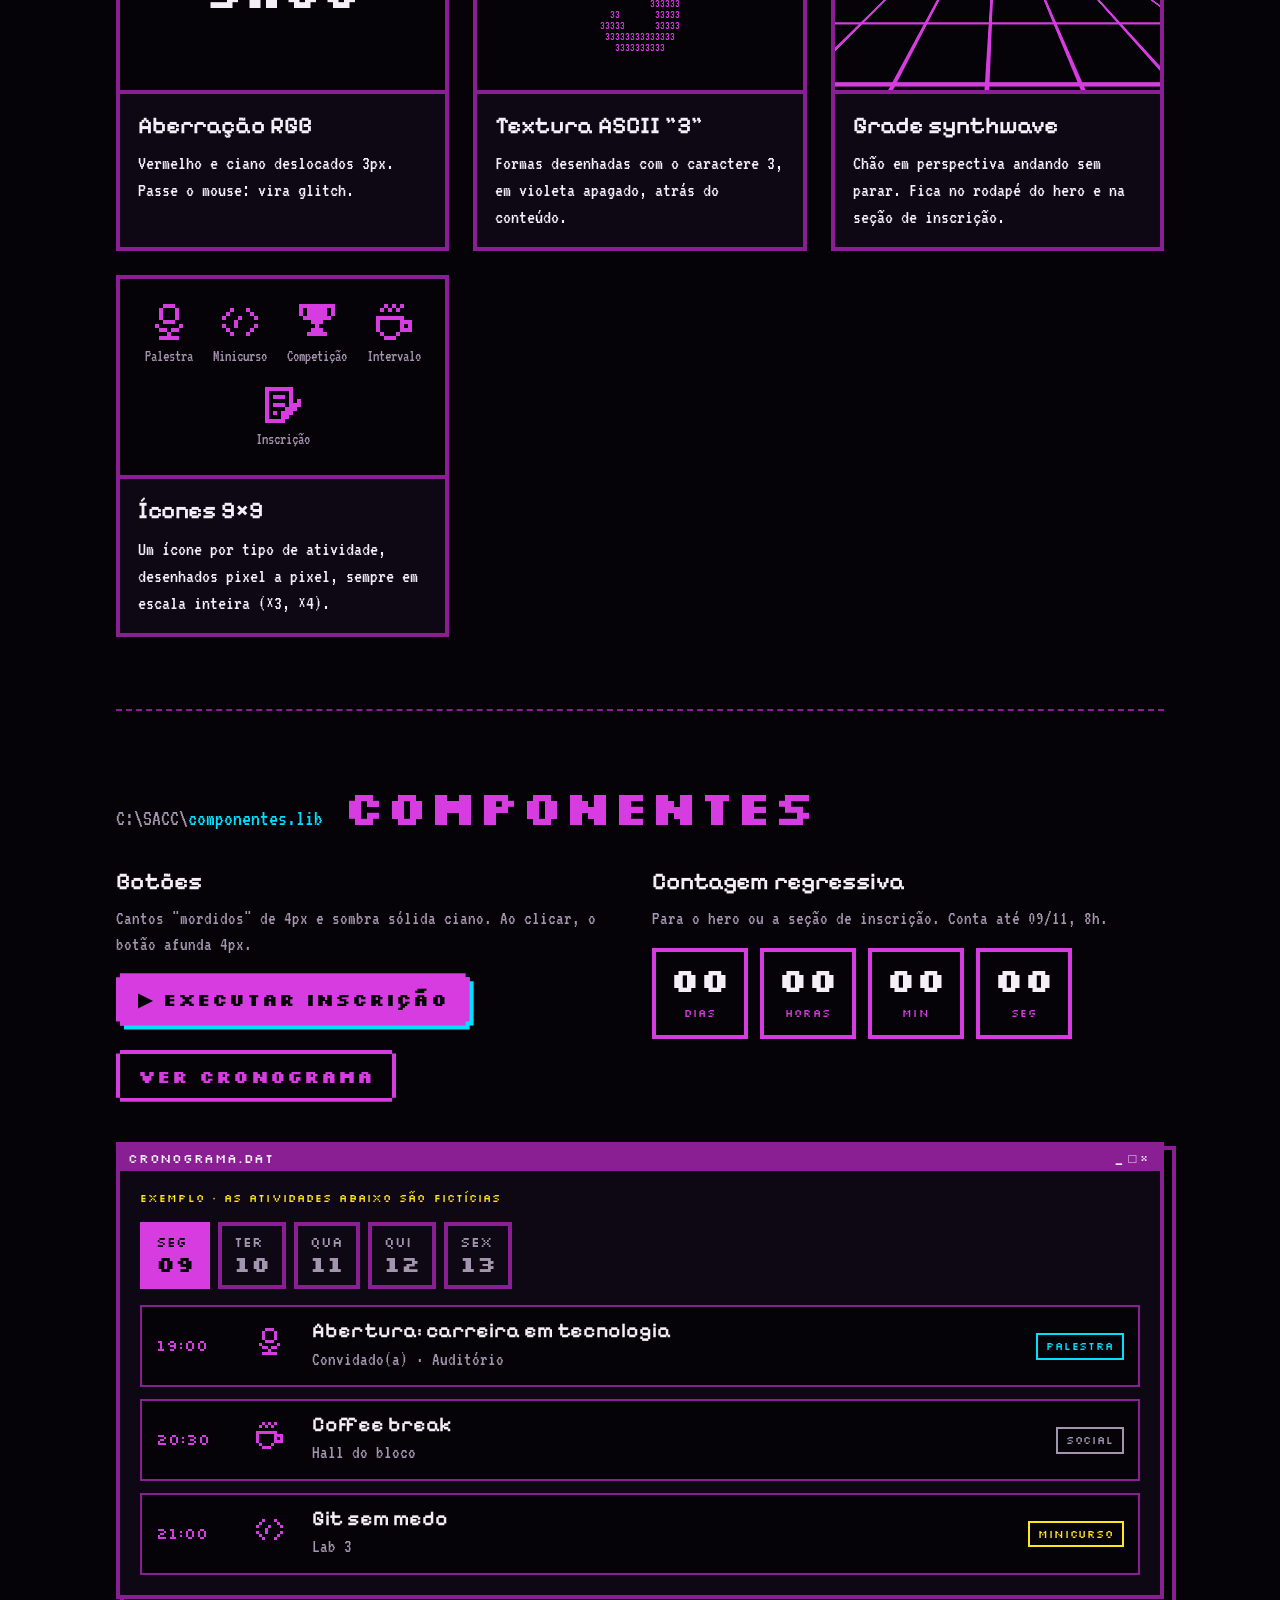
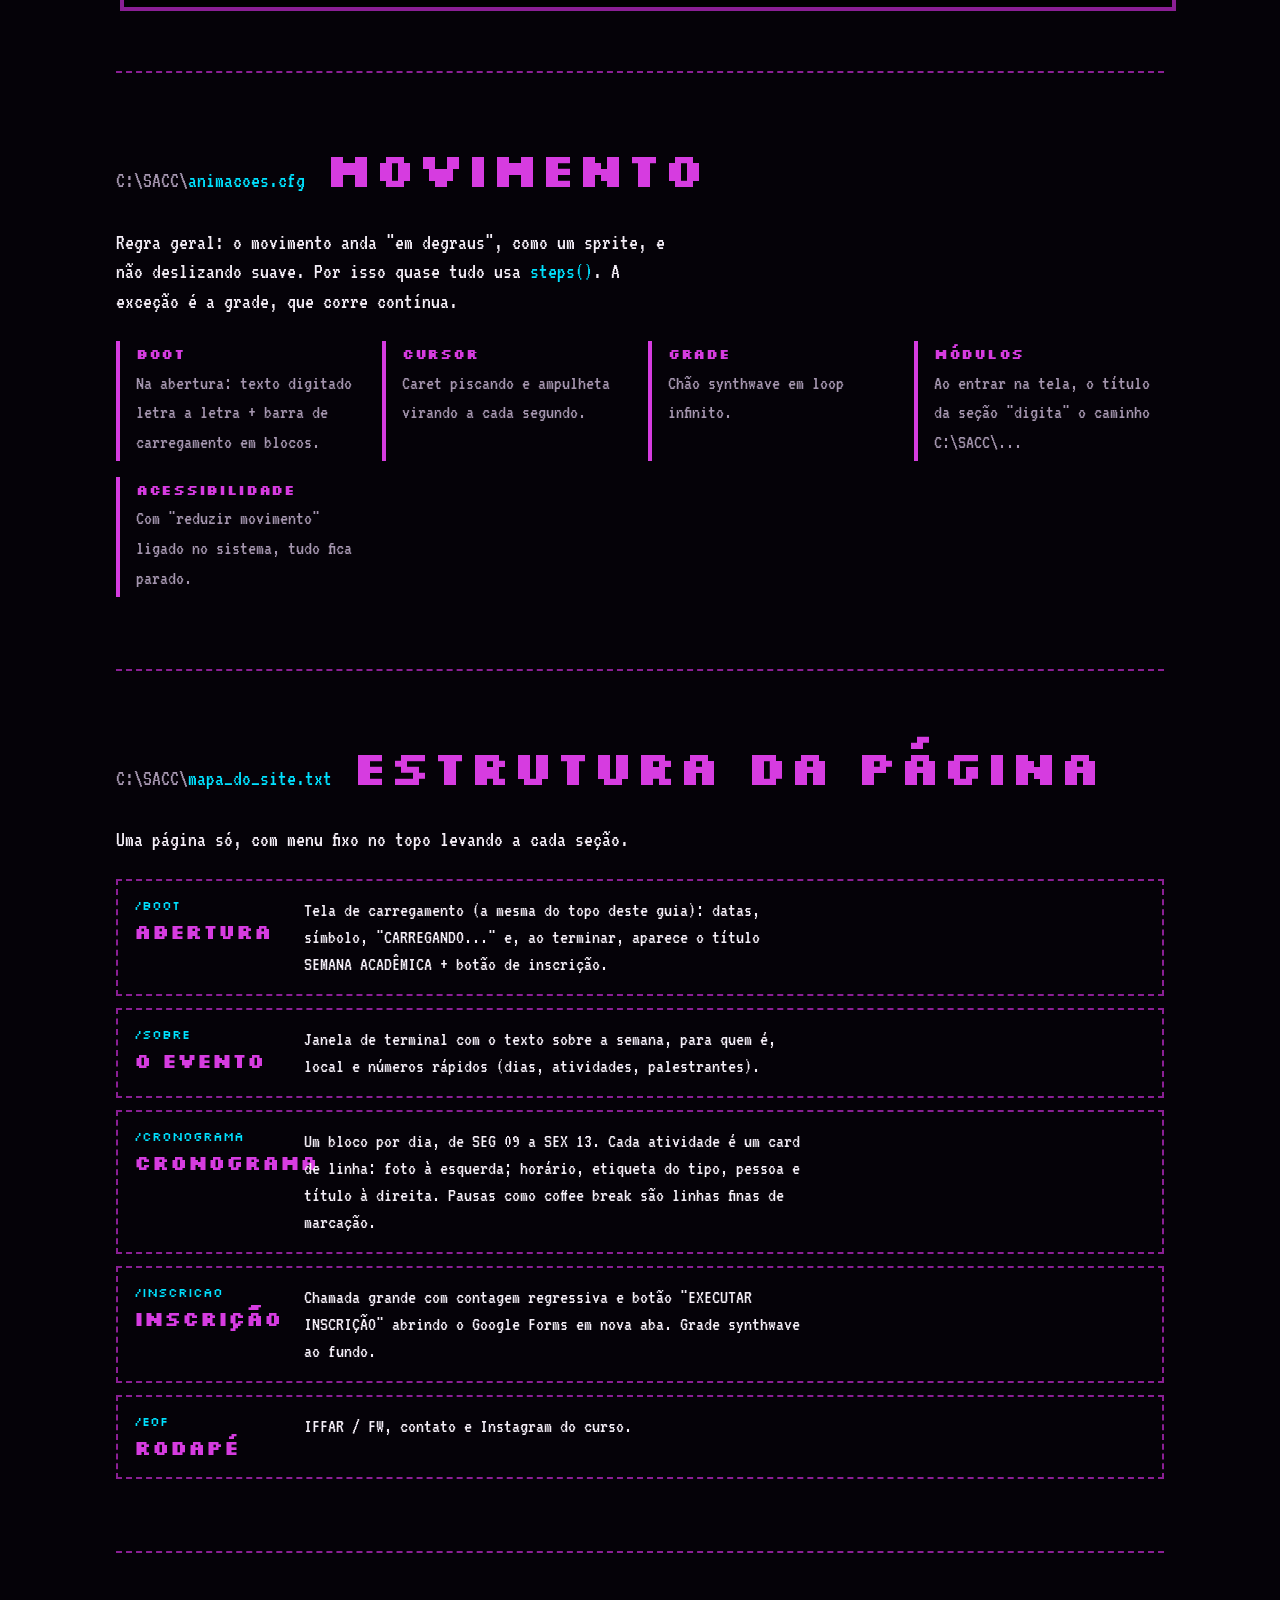
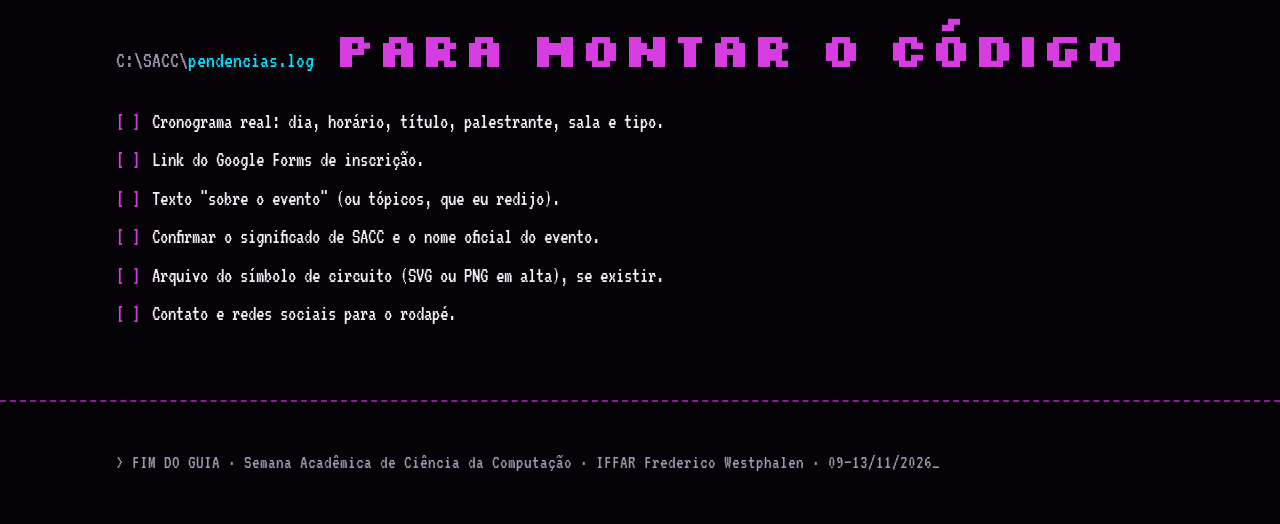
==== commit fa936080: "Adiciona cronograma, sobre e inscrição; refatora hero e boot - Hero/boot: árvore ASCII de "3", logo " ====
--- a/docs/identidade-visual.html
+++ b/docs/identidade-visual.html
@@ -10,7 +10,7 @@
 <link rel="preconnect" href="https://fonts.gstatic.com" crossorigin>
 <link rel="stylesheet" href="https://fonts.googleapis.com/css2?family=Silkscreen:wght@400;700&family=Pixelify+Sans:wght@400;600&family=VT323&display=swap">
 <style>
-/* Layout: guia vertical em "módulos" de terminal; cada seção carrega como um arquivo do Protocolo SACC v.3. Tema único escuro (tela CRT). */
+/* Layout: guia vertical em "módulos" de terminal; cada seção carrega como um arquivo do SACC v.3. Tema único escuro (tela CRT). */
 :root{
   --void:#050208;        /* fundo: preto com leve viés violeta */
   --panel:#0E0714;       /* superfície de janelas */
@@ -38,12 +38,11 @@
 /* ---------- HERO ---------- */
 .hero{position:relative;overflow:hidden;min-height:620px;display:flex;flex-direction:column;align-items:center;justify-content:center;gap:20px;padding-block:48px 200px;text-align:center}
 .ascii{position:absolute;inset:0;display:flex;align-items:center;justify-content:center;pointer-events:none;margin:0;
-  font-family:var(--f-body);font-size:13px;line-height:12px;color:var(--ascii);white-space:pre;user-select:none;padding-bottom:120px}
+  font-family:var(--f-body);font-size:13px;line-height:12px;letter-spacing:.11em;color:var(--ascii);white-space:pre;text-align:left;user-select:none;padding-bottom:120px}
 .hero > *:not(.ascii):not(.grid){position:relative;z-index:2}
 .eyebrow{font-family:var(--f-display);color:var(--magenta);letter-spacing:.12em;font-size:clamp(18px,3vw,28px);margin:0}
 .where{font-family:var(--f-display);color:var(--magenta);font-size:16px;letter-spacing:.15em;margin:0}
 .logo{width:min(380px,80vw);height:auto;overflow:visible}
-.logo .c{animation:jitter 3.2s steps(1) infinite}
 .loading{font-family:var(--f-display);font-size:clamp(16px,2.6vw,26px);letter-spacing:.04em;margin:0;min-height:1.4em}
 .loading .caret{display:inline-block;width:.6em;height:1em;background:var(--phosphor);vertical-align:-.12em;animation:blink 1s steps(1) infinite}
 .bar{width:min(360px,80vw);height:20px;border:var(--px) solid var(--magenta);padding:2px;display:flex;gap:2px}
@@ -62,7 +61,6 @@
 @keyframes run{to{background-position:0 64px,0 64px}}
 @keyframes blink{50%{opacity:0}}
 @keyframes flip{50%{transform:rotate(180deg)}}
-@keyframes jitter{0%,88%{transform:translate(0,0)}90%{transform:translate(-3px,1px)}93%{transform:translate(4px,-2px)}96%{transform:translate(-1px,0)}}
 
 /* ---------- SEÇÕES ---------- */
 section.mod{padding-block:72px;border-top:2px dashed var(--magenta-deep)}
@@ -192,10 +190,10 @@
 
 <!-- ============ HERO ============ -->
 <header class="hero" aria-label="Demonstração da tela de abertura">
-  <pre class="ascii" id="ascii" aria-hidden="true"></pre>
+  <pre class="ascii" data-ascii aria-hidden="true"></pre>
   <p class="where">IFFAR / FW · CIÊNCIA DA COMPUTAÇÃO</p>
   <p class="eyebrow">09 A 13 DE NOVEMBRO</p>
-  <svg class="logo" id="logo" viewBox="330 350 420 290" role="img" aria-label="Símbolo de circuito em forma de árvore"></svg>
+  <img class="logo" src="../assets/logo-cc-icon.svg" alt="Logo do curso de Ciência da Computação">
   <p class="loading"><span id="typed"></span><span class="caret"></span></p>
   <div class="bar" id="bar" aria-hidden="true"></div>
   <div class="cursor" aria-hidden="true"><span id="cur"></span><span class="hg" id="hg"></span></div>
@@ -209,7 +207,7 @@
   <div class="mod-head"><span class="path">C:\SACC\<b>conceito.txt</b></span><h2>O conceito</h2></div>
   <div class="cols">
     <div>
-      <p class="lead">O site é um sistema antigo dando boot. Cada seção é um módulo do <b style="color:var(--magenta);font-weight:400">Protocolo SACC v.3</b> que "carrega" enquanto a pessoa rola a página.</p>
+      <p class="lead">O site é um sistema antigo dando boot. Cada seção é um módulo do <b style="color:var(--magenta);font-weight:400">SACC v.3</b> que "carrega" enquanto a pessoa rola a página.</p>
       <p>A referência são as artes que vocês já fizeram: fundo preto de tela CRT, magenta neon, a grade synthwave no chão, o cursor com ampulheta e o símbolo de circuito com o RGB desalinhado, como um monitor velho mal calibrado.</p>
       <p class="small">"v.3" vira motivo visual: o número 3 aparece como textura ASCII no fundo, igual nos posts.</p>
     </div>
@@ -264,7 +262,7 @@
   <div class="el-grid">
     <div class="el">
       <div class="stage"><span class="rgb-word" data-t="SACC">SACC</span></div>
-      <div class="txt"><h3>Aberração RGB</h3><p>Vermelho e ciano deslocados 3px. Passe o mouse: vira glitch. Usar no logo e em títulos de destaque.</p></div>
+      <div class="txt"><h3>Aberração RGB</h3><p>Vermelho e ciano deslocados 3px. Passe o mouse: vira glitch.</p></div>
     </div>
     <div class="el">
       <div class="stage"><pre class="ascii-mini" id="ascii-mini" aria-hidden="true"></pre></div>
@@ -323,7 +321,6 @@
   <ul class="motion" style="margin-top:24px">
     <li><b>BOOT</b><span>Na abertura: texto digitado letra a letra + barra de carregamento em blocos.</span></li>
     <li><b>CURSOR</b><span>Caret piscando e ampulheta virando a cada segundo.</span></li>
-    <li><b>GLITCH</b><span>O logo treme a cada ~3s; títulos dão glitch no hover.</span></li>
     <li><b>GRADE</b><span>Chão synthwave em loop infinito.</span></li>
     <li><b>MÓDULOS</b><span>Ao entrar na tela, o título da seção "digita" o caminho C:\SACC\...</span></li>
     <li><b>ACESSIBILIDADE</b><span>Com "reduzir movimento" ligado no sistema, tudo fica parado.</span></li>
@@ -335,11 +332,11 @@
   <div class="mod-head"><span class="path">C:\SACC\<b>mapa_do_site.txt</b></span><h2>Estrutura da página</h2></div>
   <p>Uma página só, com menu fixo no topo levando a cada seção.</p>
   <div class="wire" style="margin-top:24px">
-    <div class="wire-row"><div class="id">/boot<b>Abertura</b></div><div><p>Tela de carregamento (a mesma do topo deste guia): datas, símbolo, "CARREGANDO PROTOCOLO SACC v.3..." e, ao terminar, aparece o título SEMANA ACADÊMICA + botão de inscrição.</p></div></div>
+    <div class="wire-row"><div class="id">/boot<b>Abertura</b></div><div><p>Tela de carregamento (a mesma do topo deste guia): datas, símbolo, "CARREGANDO..." e, ao terminar, aparece o título SEMANA ACADÊMICA + botão de inscrição.</p></div></div>
     <div class="wire-row"><div class="id">/sobre<b>O evento</b></div><div><p>Janela de terminal com o texto sobre a semana, para quem é, local e números rápidos (dias, atividades, palestrantes).</p></div></div>
-    <div class="wire-row"><div class="id">/cronograma<b>Cronograma</b></div><div><p>Abas SEG 09 a SEX 13. Cada atividade: horário, ícone, título, palestrante/sala e etiqueta do tipo.</p></div></div>
+    <div class="wire-row"><div class="id">/cronograma<b>Cronograma</b></div><div><p>Um bloco por dia, de SEG 09 a SEX 13. Cada atividade é um card de linha: foto à esquerda; horário, etiqueta do tipo, pessoa e título à direita. Pausas como coffee break são linhas finas de marcação.</p></div></div>
     <div class="wire-row"><div class="id">/inscricao<b>Inscrição</b></div><div><p>Chamada grande com contagem regressiva e botão "EXECUTAR INSCRIÇÃO" abrindo o Google Forms em nova aba. Grade synthwave ao fundo.</p></div></div>
-    <div class="wire-row"><div class="id">/eof<b>Rodapé</b></div><div><p>IFFAR / FW, contato, Instagram do curso e um "&gt; FIM DO PROTOCOLO_".</p></div></div>
+    <div class="wire-row"><div class="id">/eof<b>Rodapé</b></div><div><p>IFFAR / FW, contato e Instagram do curso.</p></div></div>
   </div>
 </section>
 
@@ -359,6 +356,7 @@
 
 <footer><div class="wrap">&gt; FIM DO GUIA · Semana Acadêmica de Ciência da Computação · IFFAR Frederico Westphalen · 09–13/11/2026<span style="animation:blink 1s steps(1) infinite">_</span></div></footer>
 
+<script src="../js/pixel.js"></script>
 <script>
 (function(){
   const $ = id => document.getElementById(id);
@@ -388,26 +386,6 @@
   };
   $('icons').innerHTML = Object.entries(ICONS).map(([k,r])=>`<figure>${sprite(r,{X:M},4)}<figcaption>${k}</figcaption></figure>`).join('');
 
-  // ---- logo de circuito com RGB ----
-  const paths = [
-    "M520 615 L478 575 L410 542 L355 495",
-    "M478 575 L477 490 L447 460 L445 422",
-    "M520 615 L565 578 L612 535 L690 515 L725 447",
-    "M565 578 L530 540 L530 478 L508 455 L508 400",
-    "M530 478 L563 465 L563 372",
-    "M612 535 L608 422",
-    "M690 515 L660 500 L660 418"
-  ];
-  const nodes=[[520,615],[478,575],[565,578],[612,535],[690,515],[410,542],[355,495],[477,490],[530,478],[445,422],[508,400],[563,372],[608,422],[660,418],[725,447]];
-  function layer(col,dx,dy,cls){
-    return `<g transform="translate(${dx} ${dy})" class="${cls||''}" fill="none" stroke="${col}" stroke-width="7" stroke-linejoin="miter">`+
-      paths.map(d=>`<path d="${d}"/>`).join('')+
-      nodes.map(([x,y])=>`<circle cx="${x}" cy="${y}" r="13" fill="var(--void)" stroke-width="8"/>`).join('')+`</g>`;
-  }
-  $('logo').innerHTML =
-    `<defs><pattern id="dots" width="3" height="3" patternUnits="userSpaceOnUse"><rect width="2" height="2" fill="${W}"/></pattern></defs>`+
-    `<g class="c">`+layer(v('--rgb-r'),-4,-3)+layer(v('--rgb-y'),-2,-1)+layer(v('--rgb-c'),3,3)+layer('url(#dots)',0,0)+`</g>`;
-
   // ---- ASCII "3" ----
   function asciiShape(text, cols, rows, fontPx){
     const c=document.createElement('canvas'); c.width=cols; c.height=rows;
@@ -418,12 +396,10 @@
     for(let y=0;y<rows;y++){ for(let i=0;i<cols;i++){ out += d[(y*cols+i)*4+3]>110 ? '3' : ' '; } out+='\n'; }
     return out;
   }
-  // caracteres são ~2x mais altos que largos: o canvas é esticado na horizontal
-  $('ascii').textContent = asciiShape('v.3', 120, 38, 36);
   $('ascii-mini').textContent = asciiShape('3', 34, 15, 17);
 
   // ---- boot: digitação + barra ----
-  const msg='CARREGANDO PROTOCOLO SACC v.3...';
+  const msg='CARREGANDO...';
   const bar=$('bar'); for(let i=0;i<16;i++) bar.appendChild(document.createElement('i'));
   const reduce = matchMedia('(prefers-reduced-motion: reduce)').matches;
   if(reduce){ $('typed').textContent=msg; [...bar.children].forEach(b=>b.classList.add('on')); }
